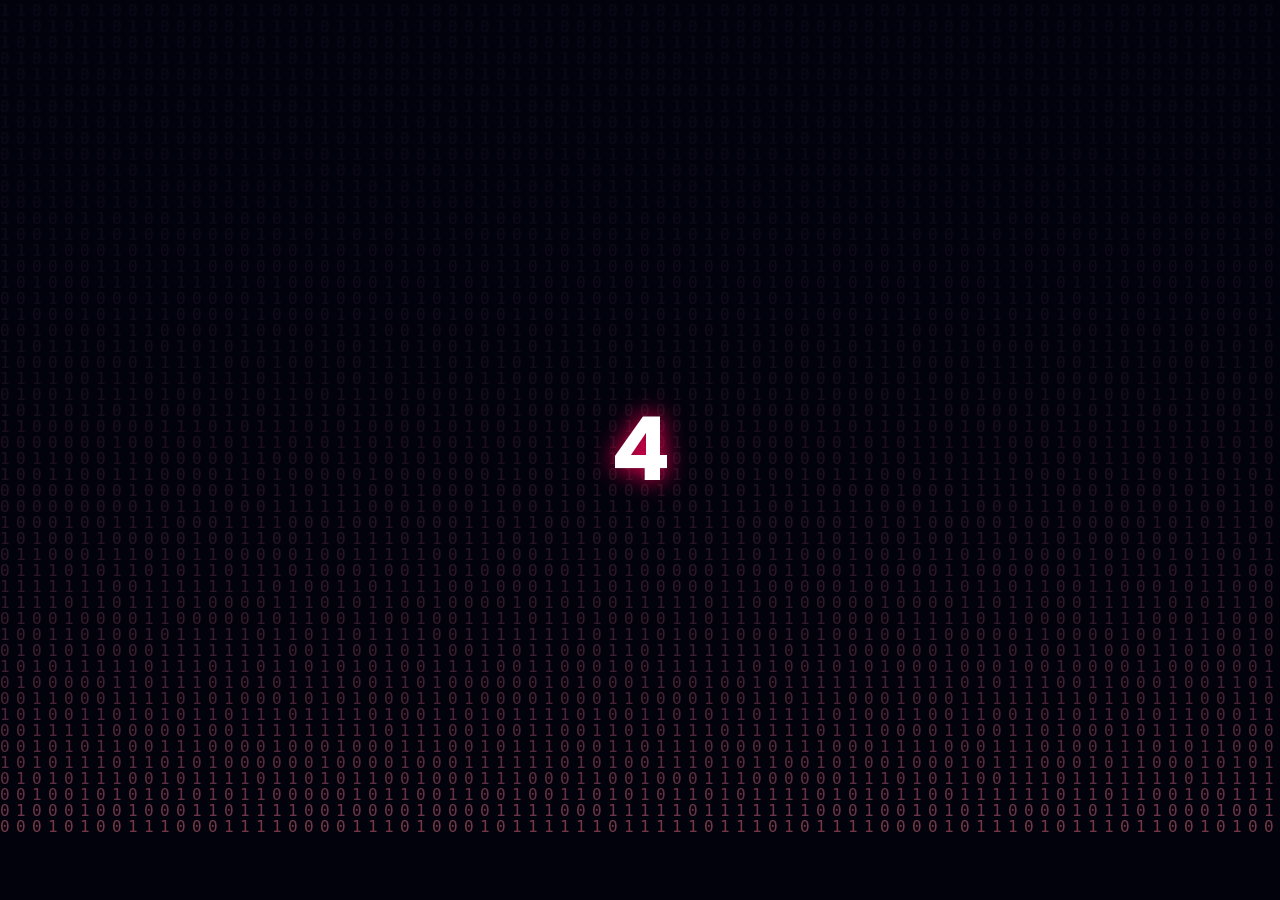
==== index.html @ c0f25170 "v1 complete" ====
<!DOCTYPE html>
<html lang="en">
<head>
    <meta charset="UTF-8">
    <meta name="viewport" content="width=device-width, initial-scale=1.0">
    <title>Happy Birthday, My Love! ❤️</title>
    <link href="https://cdn.jsdelivr.net/npm/bootstrap@5.3.3/dist/css/bootstrap.min.css" rel="stylesheet">
    <link href="https://fonts.googleapis.com/css2?family=Dancing+Script:wght=700&family=Poppins:wght=300;400;600&display=swap" rel="stylesheet">
    <link rel="stylesheet" href="https://cdnjs.cloudflare.com/ajax/libs/animate.css/4.1.1/animate.min.css"/>
    
    <style>
        :root {
            --bg-color: #0c0914;
            --heart-color: #ff4d6d;
            --matrix-pink: #ff758f;
            --neon-glow: #ff0055;
            --envelope-crimson: #d90429;
            
            --strawberry-frosting-deep: #ff85a1;
            --strawberry-frosting-light: #ffb3c1;
            --cream-glaze: #fff0f3;
            --gold-pearl: #ffd700;
            --cake-shadow: rgba(0, 0, 0, 0.45);
        }

        body, html {
            margin: 0;
            padding: 0;
            width: 100%;
            height: 100%;
            background-color: var(--bg-color);
            font-family: 'Poppins', sans-serif;
            overflow-x: hidden;
            color: #fff;
            transition: opacity 3s ease-in-out; /* Extended slow fade duration (15s - 12s = 3s fade) */
        }

        .fade-out-page {
            opacity: 0 !important;
        }

        /* --- STAGE 1: Pink Binary Intro --- */
        #intro-screen {
            position: fixed;
            top: 0;
            left: 0;
            width: 100%;
            height: 100%;
            background: #050510;
            z-index: 9999;
            display: flex;
            justify-content: center;
            align-items: center;
            transition: opacity 0.8s ease;
        }

        #binary-canvas {
            position: absolute;
            top: 0;
            left: 0;
            width: 100%;
            height: 100%;
            opacity: 0.45;
        }

        #countdown {
            font-size: 5.5rem;
            font-weight: 700;
            color: #fff;
            text-shadow: 0 0 25px var(--neon-glow);
            z-index: 10;
            text-align: center;
            max-width: 90%;
            line-height: 1.2;
        }

        /* --- STAGE 2: Envelope Stage --- */
        #envelope-screen {
            position: fixed;
            top: 0;
            left: 0;
            width: 100%;
            height: 100%;
            background: radial-gradient(circle, #1a052e 0%, #050512 100%);
            z-index: 9998;
            display: none; 
            flex-direction: column;
            justify-content: center;
            align-items: center;
            perspective: 1200px;
            overflow: hidden;
            transition: opacity 0.8s ease;
        }

        .bg-heart {
            position: absolute;
            color: rgba(217, 4, 41, 0.2);
            font-size: 1.5rem;
            animation: floatUp 4s linear infinite;
            bottom: -50px;
            z-index: 1;
            pointer-events: none;
        }

        @keyframes floatUp {
            0% { transform: translateY(0) rotate(0deg); opacity: 1; }
            100% { transform: translateY(-105vh) rotate(360deg); opacity: 0; }
        }

        .envelope-container {
            position: relative;
            width: 360px;
            height: 240px;
            z-index: 5;
            cursor: pointer;
            margin-top: 220px;
        }

        .envelope-wrapper {
            position: relative;
            width: 100%;
            height: 100%;
            background: rgba(43, 8, 48, 0.4);
            backdrop-filter: blur(12px);
            -webkit-backdrop-filter: blur(12px);
            border: 1px solid rgba(255, 255, 255, 0.08);
            border-radius: 0 0 16px 16px;
            box-shadow: 0 25px 50px rgba(0,0,0,0.6), 0 0 30px rgba(217, 4, 41, 0.15);
            transition: transform 0.4s cubic-bezier(0.175, 0.885, 0.32, 1.275);
        }

        .envelope-container:hover .envelope-wrapper {
            transform: scale(1.04) translateY(-5px);
        }

        .envelope-wrapper::before {
            content: '';
            position: absolute;
            top: 0; left: 0; width: 100%; height: 100%;
            background: linear-gradient(135deg, rgba(37, 9, 43, 0.95), rgba(15, 3, 18, 0.98));
            clip-path: polygon(0 20%, 50% 65%, 100% 20%, 100% 100%, 0 100%);
            z-index: 3;
            border-radius: 0 0 16px 16px;
        }

        .envelope-flap {
            position: absolute;
            top: 0; left: 0; width: 100%; height: 100%;
            background: linear-gradient(to bottom, var(--envelope-crimson), #9a031e);
            clip-path: polygon(0 20%, 50% 66%, 100% 20%);
            transform-origin: top;
            transition: transform 0.6s cubic-bezier(0.4, 0, 0.2, 1);
            z-index: 4;
        }

        .envelope-container.open .envelope-flap {
            transform: rotateX(180deg) translateY(45px);
            z-index: 1;
        }

        .heart-lock {
            position: absolute;
            top: 43%; left: 50%;
            transform: translate(-50%, -50%);
            font-size: 2.5rem;
            z-index: 5;
            animation: pulseGlow 2s infinite;
        }

        @keyframes pulseGlow {
            0% { transform: translate(-50%, -50%) scale(1); filter: drop-shadow(0 4px 8px rgba(217,4,41,0.5)); }
            50% { transform: translate(-50%, -50%) scale(1.1); filter: drop-shadow(0 4px 20px rgba(217,4,41,0.9)); }
            100% { transform: translate(-50%, -50%) scale(1); filter: drop-shadow(0 4px 8px rgba(217,4,41,0.5)); }
        }

        .envelope-container.open .heart-lock {
            opacity: 0; transform: translate(-50%, -100%) scale(0); pointer-events: none;
        }

        .giant-heart-letter {
            position: absolute;
            top: 15px;
            left: 50%;
            transform: translateX(-50%) translateY(0) scale(0.3);
            width: 350px; 
            height: 320px; 
            background: radial-gradient(circle, #e60026 20%, #7a0010 100%);
            clip-path: polygon(50% 18%, 68% 0%, 88% 0%, 100% 18%, 100% 45%, 50% 95%, 0% 45%, 0% 18%, 12% 0%, 32% 0%);
            z-index: 2;
            opacity: 0;
            display: flex;
            flex-direction: column;
            justify-content: flex-start; 
            align-items: center;
            padding: 60px 35px 35px 35px; 
            box-shadow: inset 0 0 40px rgba(0,0,0,0.6);
            border: 2px solid rgba(255, 255, 255, 0.2);
            transition: transform 1.2s cubic-bezier(0.19, 1, 0.22, 1), opacity 0.8s ease;
            box-sizing: border-box;
        }

        .envelope-container.open .giant-heart-letter {
            opacity: 1;
            transform: translateX(-50%) translateY(-270px) scale(1.15); 
            z-index: 10;
        }

        .heart-inner-text {
            color: #fff;
            text-align: center;
            font-size: 0.82rem;
            font-weight: 500;
            line-height: 1.5;
            margin: 10px 0 0 0;
        }

        .unlock-btn {
            background: #fff;
            color: #9a031e;
            border: none;
            padding: 6px 20px;
            font-size: 0.75rem;
            font-weight: 700;
            border-radius: 20px;
            text-transform: uppercase;
            letter-spacing: 1px;
            display: none;
            box-shadow: 0 6px 15px rgba(0,0,0,0.3);
            margin-top: 15px;
        }

        .envelope-container.open .unlock-btn {
            display: inline-block;
            animation: fadeIn 0.5s forwards 0.9s;
        }

        .instruction-text {
            font-size: 1.2rem;
            color: rgba(255,255,255,0.8);
            margin-top: 40px;
        }

        /* --- STAGE 3: Main Page Layout --- */
        #main-content {
            display: none; 
            min-height: 100vh;
            background: linear-gradient(135deg, #130a21 0%, #070712 100%);
            padding: 20px;
        }

        .instruction-guide {
            font-size: 1.1rem;
            color: rgba(255,255,255,0.85);
            margin-bottom: 20px;
            text-shadow: 0 2px 4px rgba(0,0,0,0.5);
        }

        /* --- 3D HEXAGONAL CAKE --- */
        .cake-stage {
            width: 100%;
            height: 480px;
            display: flex;
            justify-content: center;
            align-items: center;
            perspective: 1500px;
            position: relative;
        }

        .cake-3d {
            position: relative;
            width: 200px;
            height: 260px;
            transform-style: preserve-3d;
            transform: rotateX(-16deg) rotateY(0deg);
            transition: transform 0.05s linear;
        }

        .cake-stand-hex {
            position: absolute;
            bottom: -20px;
            left: 50%;
            width: 290px;
            height: 290px;
            background: linear-gradient(135deg, #ffffff, #e2d4e7);
            border: 3px solid var(--gold-pearl);
            clip-path: polygon(50% 0%, 93% 25%, 93% 75%, 50% 100%, 7% 75%, 7% 25%);
            transform: translateX(-50%) rotateX(90deg);
            box-shadow: 0 35px 70px var(--cake-shadow);
            z-index: 1;
        }

        .hex-tier {
            position: absolute;
            left: 50%;
            transform: translateX(-50%);
            transform-style: preserve-3d;
        }

        .tier-bottom-hex { width: 220px; height: 120px; bottom: 0; z-index: 2; }
        .tier-top-hex { width: 150px; height: 100px; bottom: 120px; z-index: 3; }

        .hex-cap {
            position: absolute;
            left: 50%;
            background: linear-gradient(135deg, var(--strawberry-frosting-light), #ffa2b6);
            transform: translateX(-50%) rotateX(90deg);
            clip-path: polygon(50% 0%, 100% 25%, 100% 75%, 50% 100%, 0% 75%, 0% 25%);
            box-shadow: inset 0 0 35px rgba(255,255,255,0.6);
        }
        .tier-bottom-hex .hex-cap { width: 220px; height: 220px; top: -110px; }
        .tier-top-hex .hex-cap { width: 150px; height: 150px; top: -75px; }

        .hex-panel {
            position: absolute;
            height: 100%;
            top: 0;
            left: 50%;
            box-sizing: border-box;
            border-top: 5px solid var(--cream-glaze);
            border-bottom: 4px solid var(--cream-glaze);
            box-shadow: inset 0 0 25px rgba(255, 77, 109, 0.25), inset 0 -10px 20px rgba(0,0,0,0.1);
        }

        .hex-panel::before {
            content: '';
            position: absolute;
            top: 0; left: 0; width: 100%; height: 25px;
            background: var(--cream-glaze);
            clip-path: polygon(0% 0%, 100% 0%, 100% 40%, 85% 90%, 70% 45%, 50% 100%, 35% 35%, 15% 85%, 0% 50%);
            opacity: 0.95;
        }

        .hex-panel::after {
            content: '🌸 • ✨ • 🌸';
            position: absolute;
            bottom: 12px;
            left: 0;
            width: 100%;
            text-align: center;
            font-size: 0.65rem;
            color: var(--gold-pearl);
            opacity: 0.85;
            letter-spacing: 2px;
            text-shadow: 0 1px 2px rgba(0,0,0,0.2);
        }

        .tier-bottom-hex .hex-panel {
            width: 110px;
            margin-left: -55px;
            background: linear-gradient(to bottom, var(--strawberry-frosting-light), var(--strawberry-frosting-deep));
        }
        .tier-top-hex .hex-panel {
            width: 75px;
            margin-left: -37.5px;
            background: linear-gradient(to bottom, #fff0f3, var(--strawberry-frosting-light));
        }

        .tier-bottom-hex .hp1 { transform: rotateY(0deg) translateZ(95px); }
        .tier-bottom-hex .hp2 { transform: rotateY(60deg) translateZ(95px); filter: brightness(95%); }
        .tier-bottom-hex .hp3 { transform: rotateY(120deg) translateZ(95px); filter: brightness(88%); }
        .tier-bottom-hex .hp4 { transform: rotateY(180deg) translateZ(95px); filter: brightness(82%); }
        .tier-bottom-hex .hp5 { transform: rotateY(240deg) translateZ(95px); filter: brightness(88%); }
        .tier-bottom-hex .hp6 { transform: rotateY(300deg) translateZ(95px); filter: brightness(95%); }

        .tier-top-hex .hp1 { transform: rotateY(0deg) translateZ(65px); }
        .tier-top-hex .hp2 { transform: rotateY(60deg) translateZ(65px); filter: brightness(95%); }
        .tier-top-hex .hp3 { transform: rotateY(120deg) translateZ(65px); filter: brightness(88%); }
        .tier-top-hex .hp4 { transform: rotateY(180deg) translateZ(65px); filter: brightness(82%); }
        .tier-top-hex .hp5 { transform: rotateY(240deg) translateZ(65px); filter: brightness(88%); }
        .tier-top-hex .hp6 { transform: rotateY(300deg) translateZ(65px); filter: brightness(95%); }

        /* --- CANDLE DESIGN --- */
        .candle-holder-3d {
            position: absolute;
            width: 10px;
            height: 85px;
            left: 50%;
            top: -42px;
            transform: translateX(-50%) translateZ(0px);
            transform-style: preserve-3d;
            cursor: pointer;
            z-index: 100;
        }

        .candle-body {
            position: absolute;
            width: 100%;
            height: 100%;
            background: repeating-linear-gradient(45deg, #ffffff, #ffffff 5px, var(--heart-color) 5px, var(--heart-color) 10px);
            border-radius: 2px;
            box-shadow: 0 2px 5px rgba(0,0,0,0.2);
        }

        .candle-wick {
            position: absolute;
            top: -9px;
            left: 4px;
            width: 2px;
            height: 9px;
            background: #222;
        }

        .candle-flame {
            position: absolute;
            top: -34px;
            left: -3px;
            width: 16px;
            height: 27px;
            background: radial-gradient(circle at bottom, #ffffff 15%, #ffee55 40%, #ff4500 100%);
            border-radius: 50% 50% 20% 20% / 60% 60% 40% 40%;
            box-shadow: 0 0 30px #ff4500, 0 0 12px #ffea00;
            animation: flicker 0.1s infinite alternate;
            opacity: 0;
            transform: scale(0);
            transition: opacity 0.4s cubic-bezier(0.175, 0.885, 0.32, 1.275), transform 0.4s cubic-bezier(0.175, 0.885, 0.32, 1.275);
        }

        .candle-holder-3d.lit .candle-flame { opacity: 1; transform: scale(1); }

        @keyframes flicker {
            0% { transform: skewX(-2deg) scaleY(0.92); }
            100% { transform: skewX(2deg) scaleY(1.08); }
        }

        /* --- SPARKLER FIREWORK PARTICLES --- */
        .cracker-spark {
            position: absolute;
            width: 6px;
            height: 6px;
            border-radius: 50%;
            pointer-events: none;
            z-index: 99999;
        }

        /* --- CREATIVE COUTURE WISHES OVERLAY (15 SECONDS) --- */
        #wishes-overlay {
            position: fixed;
            top: 0;
            left: 0;
            width: 100%;
            height: 100%;
            background: radial-gradient(circle at center, #0a0518 0%, #030206 100%);
            z-index: 9900;
            display: none;
            opacity: 0;
            flex-direction: column;
            justify-content: center;
            align-items: center;
            transition: opacity 1s cubic-bezier(0.4, 0, 0.2, 1);
            overflow: hidden;
        }

        /* Ethereal Floating Ambient Particles */
        .ambient-glow-orb {
            position: absolute;
            border-radius: 50%;
            background: radial-gradient(circle, rgba(255, 117, 143, 0.15) 0%, rgba(0,0,0,0) 70%);
            filter: blur(20px);
            animation: floatOrb 15s infinite alternate ease-in-out;
            pointer-events: none;
        }

        @keyframes floatOrb {
            0% { transform: translateY(0px) scale(1); }
            100% { transform: translateY(-80px) scale(1.3); }
        }

        .dream-text-container {
            max-width: 800px;
            padding: 0 30px;
            text-align: center;
            z-index: 10;
        }

        .dream-title {
            font-family: 'Dancing Script', cursive;
            font-size: 4.8rem;
            color: transparent;
            background: linear-gradient(45deg, #fff, var(--strawberry-frosting-light), var(--heart-color));
            background-clip: text;
            -webkit-background-clip: text;
            text-shadow: 0 0 35px rgba(255, 77, 109, 0.4);
            margin-bottom: 35px;
            opacity: 0;
            animation: dreamReveal 1.5s forwards 0.3s cubic-bezier(0.16, 1, 0.3, 1);
        }

        .dream-paragraph {
            font-size: 1.35rem;
            line-height: 2;
            color: #fff0f3;
            font-weight: 300;
            letter-spacing: 0.5px;
            opacity: 0;
            transform: translateY(20px);
            animation: dreamReveal 1.8s forwards 1.2s cubic-bezier(0.16, 1, 0.3, 1);
            text-shadow: 0 2px 10px rgba(0, 0, 0, 0.5);
        }

        .dream-footer {
            margin-top: 45px;
            font-size: 0.85rem;
            letter-spacing: 4px;
            color: var(--matrix-pink);
            opacity: 0;
            animation: dreamReveal 1.2s forwards 2.5s cubic-bezier(0.16, 1, 0.3, 1);
        }

        @keyframes dreamReveal {
            to { opacity: 1; transform: translateY(0); }
        }
    </style>
</head>
<body>

    <div id="intro-screen">
        <canvas id="binary-canvas"></canvas>
        <div id="countdown">5</div>
    </div>

    <div id="envelope-screen">
        <div class="envelope-container" id="envelopeContainer" onclick="openEnvelope()">
            <div class="envelope-wrapper">
                <div class="envelope-flap"></div>
                <div class="heart-lock">❤️</div>
                
                <div class="giant-heart-letter">
                    <strong>Proverbs 9:11</strong>
                    <p class="heart-inner-text">For by me your days will be multiplied, and years of life will be added to you.</p>
                    <button class="unlock-btn" onclick="revealMainSite(event)">Unlock Surprise ➔</button>
                </div>
            </div>
        </div>
        <p class="instruction-text text-center" id="hintText">A special letter has arrived. Tap to open 👆🏿</p>
    </div>

    <div id="wishes-overlay">
        <div class="ambient-glow-orb" style="width: 500px; height: 500px; top: -10%; left: -10%;"></div>
        <div class="ambient-glow-orb" style="width: 400px; height: 400px; bottom: -5%; right: -5%; animation-delay: -5s;"></div>
        
        <div class="dream-text-container">
            <h1 class="dream-title">Happy Birthday, Motho Waka 🎉</h1>
            <p class="dream-paragraph">
                May this milestone year unfold with spectacular layers of love, favor, and profound happiness. You are an answered prayer, structured with endless grace, and I am honored to celebrate the beautiful light you bring into the universe.
            </p>
            <div class="dream-footer">PREPARING MEMORY CAPTURE...</div>
        </div>
    </div>

    <div id="main-content" class="text-center py-5">
        <div class="container">
            <div id="cake-interactive-universe">
                <div>
                    <p class="instruction-guide animate__animated animate__fadeInDown">
                        Light the candle to launch your birthday celebration... 🕯️
                    </p>
                </div>
                
                <div class="cake-stage" id="cakeStage">
                    <div class="cake-3d" id="cakeEngine3d">
                        
                        <div class="hex-tier tier-top-hex">
                            <div class="hex-cap"></div>
                            <div class="hex-panel hp1"></div>
                            <div class="hex-panel hp2"></div>
                            <div class="hex-panel hp3"></div>
                            <div class="hex-panel hp4"></div>
                            <div class="hex-panel hp5"></div>
                            <div class="hex-panel hp6"></div>
                        </div>

                        <div class="candle-holder-3d" id="centerpieceCandle">
                            <div class="candle-body"></div>
                            <div class="candle-wick"></div>
                            <div class="candle-flame"></div>
                        </div>

                        <div class="hex-tier tier-bottom-hex">
                            <div class="hex-cap"></div>
                            <div class="hex-panel hp1"></div>
                            <div class="hex-panel hp2"></div>
                            <div class="hex-panel hp3"></div>
                            <div class="hex-panel hp4"></div>
                            <div class="hex-panel hp5"></div>
                            <div class="hex-panel hp6"></div>
                        </div>

                        <div class="cake-stand-hex"></div>
                    </div>
                </div>
            </div>
        </div>
    </div>

    <script src="https://cdn.jsdelivr.net/npm/bootstrap@5.3.3/dist/js/bootstrap.bundle.min.js"></script>

    <script>
        const birthdayMusic = new Audio('choir.mp3');
        birthdayMusic.loop = true; 
        const notificationSound = new Audio('notification.mp3');

        // --- 1. PINK MATRIX INTRO ---
        const canvas = document.getElementById('binary-canvas');
        const ctx = canvas.getContext('2d');
        canvas.width = window.innerWidth; canvas.height = window.innerHeight;

        const binary = "01"; const fontSize = 16;
        const columns = canvas.width / fontSize;
        const rainDrops = Array(Math.floor(columns)).fill(1);

        function drawMatrix() {
            ctx.fillStyle = 'rgba(5, 5, 16, 0.06)'; ctx.fillRect(0, 0, canvas.width, canvas.height);
            ctx.fillStyle = '#ff758f'; ctx.font = fontSize + 'px monospace';
            for (let i = 0; i < rainDrops.length; i++) {
                const text = binary.charAt(Math.floor(Math.random() * binary.length));
                ctx.fillText(text, i * fontSize, rainDrops[i] * fontSize);
                if (rainDrops[i] * fontSize > canvas.height && Math.random() > 0.975) rainDrops[i] = 0;
                rainDrops[i]++;
            }
        }
        const matrixInterval = setInterval(drawMatrix, 30);

        // --- 2. COUNTDOWN SEQUENCE ---
        let count = 5;
        const countdownEl = document.getElementById('countdown');
        const introScreen = document.getElementById('intro-screen');
        const envelopeScreen = document.getElementById('envelope-screen');
        const mainContent = document.getElementById('main-content');

        const countdownInterval = setInterval(() => {
            count--;
            
            if (count === 2) {
                notificationSound.play().catch(err => console.log(err));
            }

            if (count > 1) { 
                countdownEl.innerText = count; 
                pulseText(); 
            } 
            else if (count === 1) {
                clearInterval(countdownInterval);
                clearInterval(matrixInterval);
                countdownEl.innerText = ""; 

                setTimeout(() => {
                    introScreen.style.opacity = 0;
                    setTimeout(() => { 
                        introScreen.style.display = 'none'; 
                        envelopeScreen.style.display = 'flex'; 
                        ambientHearts(); 
                    }, 800);
                }, 200);
            }
        }, 1000);

        function pulseText() {
            countdownEl.classList.remove('animate__animated', 'animate__pulse');
            void countdownEl.offsetWidth; 
            countdownEl.classList.add('animate__animated', 'animate__pulse');
        }

        function ambientHearts() {
            setInterval(() => {
                const h = document.createElement('div'); h.classList.add('bg-heart');
                h.innerHTML = ['❤️', '💖', '✨', '🌹', '🎂'][Math.floor(Math.random() * 5)];
                h.style.left = Math.random() * 100 + 'vw'; h.style.fontSize = (Math.random() * 1.5 + 1) + 'rem';
                envelopeScreen.appendChild(h); setTimeout(() => h.remove(), 5000);
            }, 400);
        }

        function openEnvelope() {
            document.getElementById('envelopeContainer').classList.add('open');
            document.getElementById('hintText').innerHTML = "Your heart letter has been assembled! ✨";
            birthdayMusic.play().catch(err => console.log(err));
        }

        function revealMainSite(e) {
            e.stopPropagation(); 
            // MUSIC IS NOT PAUSED HERE ANYMORE — it plays continuously forward!
            envelopeScreen.style.opacity = 0;
            setTimeout(() => { 
                envelopeScreen.style.display = 'none'; 
                mainContent.style.display = 'block'; 
                initializeCandleSystem(); 
            }, 800);
        }

        // --- 3. CAKE AND ROTATION ---
        function initializeCandleSystem() {
            const centerpiece = document.getElementById('centerpieceCandle');
            
            centerpiece.addEventListener('click', (e) => {
                e.stopPropagation();
                if (!centerpiece.classList.contains('lit')) {
                    centerpiece.classList.add('lit');
                    
                    // Fire the fireworks show!
                    executeFireworkExplosion();
                    
                    // Display Wishes Overlay after explosion peak (1 second delay)
                    setTimeout(() => {
                        const wishesOverlay = document.getElementById('wishes-overlay');
                        wishesOverlay.style.display = 'flex';
                        setTimeout(() => wishesOverlay.style.opacity = 1, 50);
                        
                        // Slowly fade the entire page when hitting 12 seconds
                        setTimeout(() => {
                            document.body.classList.add('fade-out-page');
                        }, 12000);

                        // Complete redirection at exactly 15 seconds
                        setTimeout(() => {
                            window.location.href = 'heart.html';
                        }, 15000);

                    }, 1000);
                }
            });

            setupRotation();
        }

        function setupRotation() {
            const cake = document.getElementById('cakeEngine3d');
            let angle = 0;
            setInterval(() => {
                angle += 0.4;
                cake.style.transform = `rotateX(-16deg) rotateY(${angle}deg)`;
            }, 30);
        }

        // --- 4. HIGH-DENSITY FIREWORK ENGINE ---
        function executeFireworkExplosion() {
            const targetContainer = document.body;
            const particleCount = 120; 
            const colors = ['#ff4d6d', '#ff758f', '#ffb3c1', '#ffd700', '#ffffff', '#ff0055'];
            
            const originX = window.innerWidth / 2;
            const originY = window.innerHeight / 2 - 50;
            
            for (let i = 0; i < particleCount; i++) {
                const spark = document.createElement('div');
                spark.classList.add('cracker-spark');
                
                spark.style.left = originX + 'px';
                spark.style.top = originY + 'px';
                spark.style.backgroundColor = colors[Math.floor(Math.random() * colors.length)];
                spark.style.boxShadow = `0 0 12px ${spark.style.backgroundColor}, 0 0 20px #fff`;
                
                const angle = Math.random() * Math.PI * 2;
                const velocity = Math.random() * 12 + 4; 
                const vx = Math.cos(angle) * velocity;
                const vy = Math.sin(angle) * velocity;
                
                targetContainer.appendChild(spark);
                
                let currX = originX;
                let currY = originY;
                let opacity = 1;
                
                const moveSpark = setInterval(() => {
                    currX += vx;
                    currY += vy + 0.2; 
                    opacity -= 0.015;  
                    
                    spark.style.left = currX + 'px';
                    spark.style.top = currY + 'px';
                    spark.style.opacity = opacity;
                    
                    if (opacity <= 0) {
                        clearInterval(moveSpark);
                        spark.remove();
                    }
                }, 20);
            }
        }
    </script>
</body>
</html>
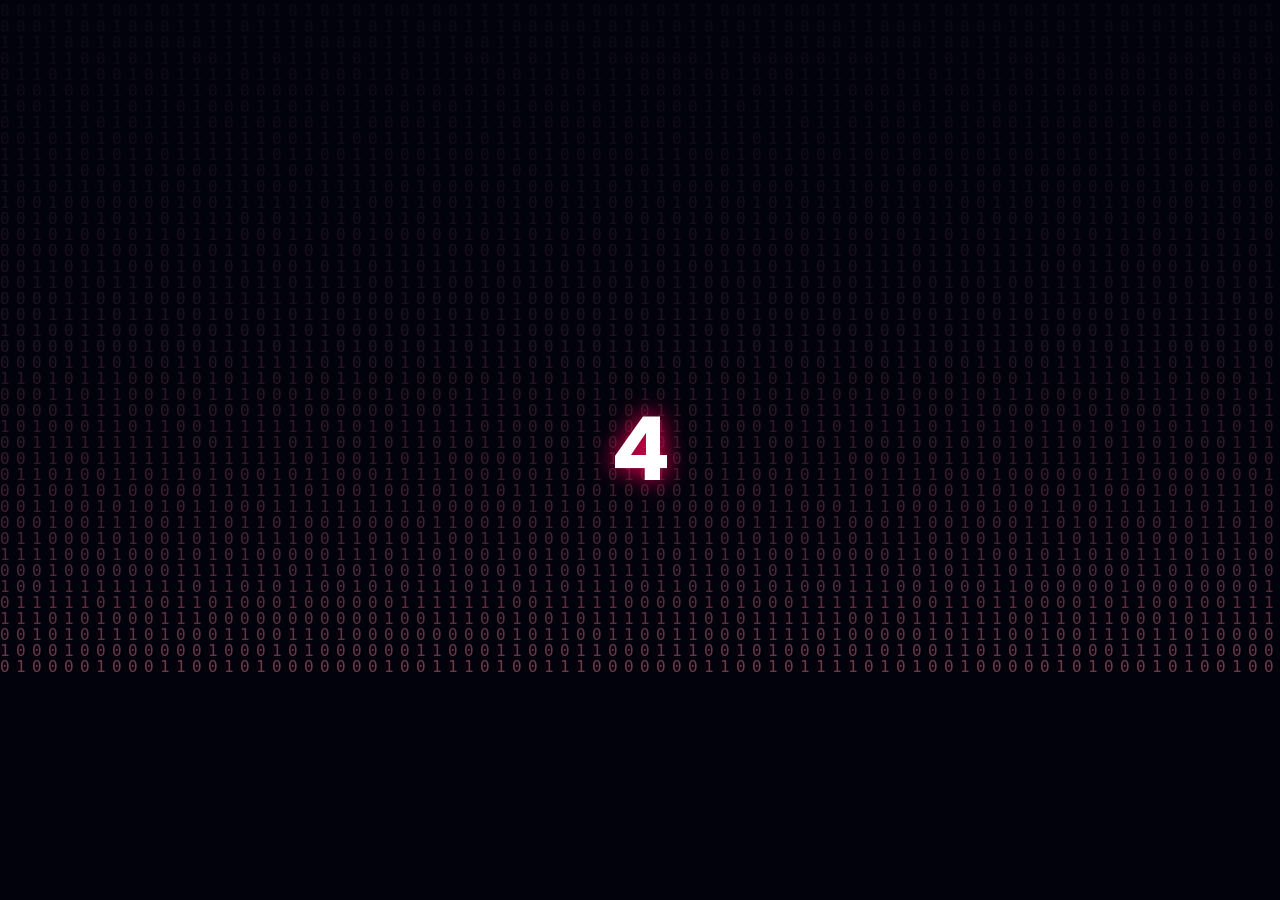
==== commit a2579dd7: "v3 modified" ====
--- a/index.html
+++ b/index.html
@@ -526,7 +526,7 @@
                 
                 <div class="giant-heart-letter">
                     <strong>Proverbs 9:11</strong>
-                    <p class="heart-inner-text">For by me your days will be multiplied, and years of life will be added to you.</p>
+                    <p class="heart-inner-text">For by me your days will be multiplied, and years of life will be added to you.</p></br>
                     <button class="unlock-btn" onclick="revealMainSite(event)">Unlock Surprise ➔</button>
                 </div>
             </div>
@@ -539,9 +539,8 @@
         <div class="ambient-glow-orb" style="width: 400px; height: 400px; bottom: -5%; right: -5%; animation-delay: -5s;"></div>
         
         <div class="dream-text-container">
-            <h1 class="dream-title">Happy Birthday, Motho Waka 🎉</h1>
-            <p class="dream-paragraph">
-                May this milestone year unfold with spectacular layers of love, favor, and profound happiness. You are an answered prayer, structured with endless grace, and I am honored to celebrate the beautiful light you bring into the universe.
+            <h1 class="dream-title">Happy Birthday, my love!</h1>
+            <p class="dream-paragraph">May this birthday mark the beginning of a season filled with healing, answered prayers, and happiness that never leaves your side. I can’t promise that life will always be easy, but I do promise that as long as I’m able, you’ll never have to face it alone.<br>Thank you for being you. I love you more than words could ever explain.
             </p>
             <div class="dream-footer">PREPARING MEMORY CAPTURE...</div>
         </div>
@@ -671,7 +670,7 @@
 
         function openEnvelope() {
             document.getElementById('envelopeContainer').classList.add('open');
-            document.getElementById('hintText').innerHTML = "Your heart letter has been assembled! ✨";
+            document.getElementById('hintText').innerHTML = "Your heart letter has been assembled! ";
             birthdayMusic.play().catch(err => console.log(err));
         }
 
@@ -707,7 +706,7 @@
                         // Slowly fade the entire page when hitting 12 seconds
                         setTimeout(() => {
                             document.body.classList.add('fade-out-page');
-                        }, 12000);
+                        }, 15000);
 
                         // Complete redirection at exactly 15 seconds
                         setTimeout(() => {
